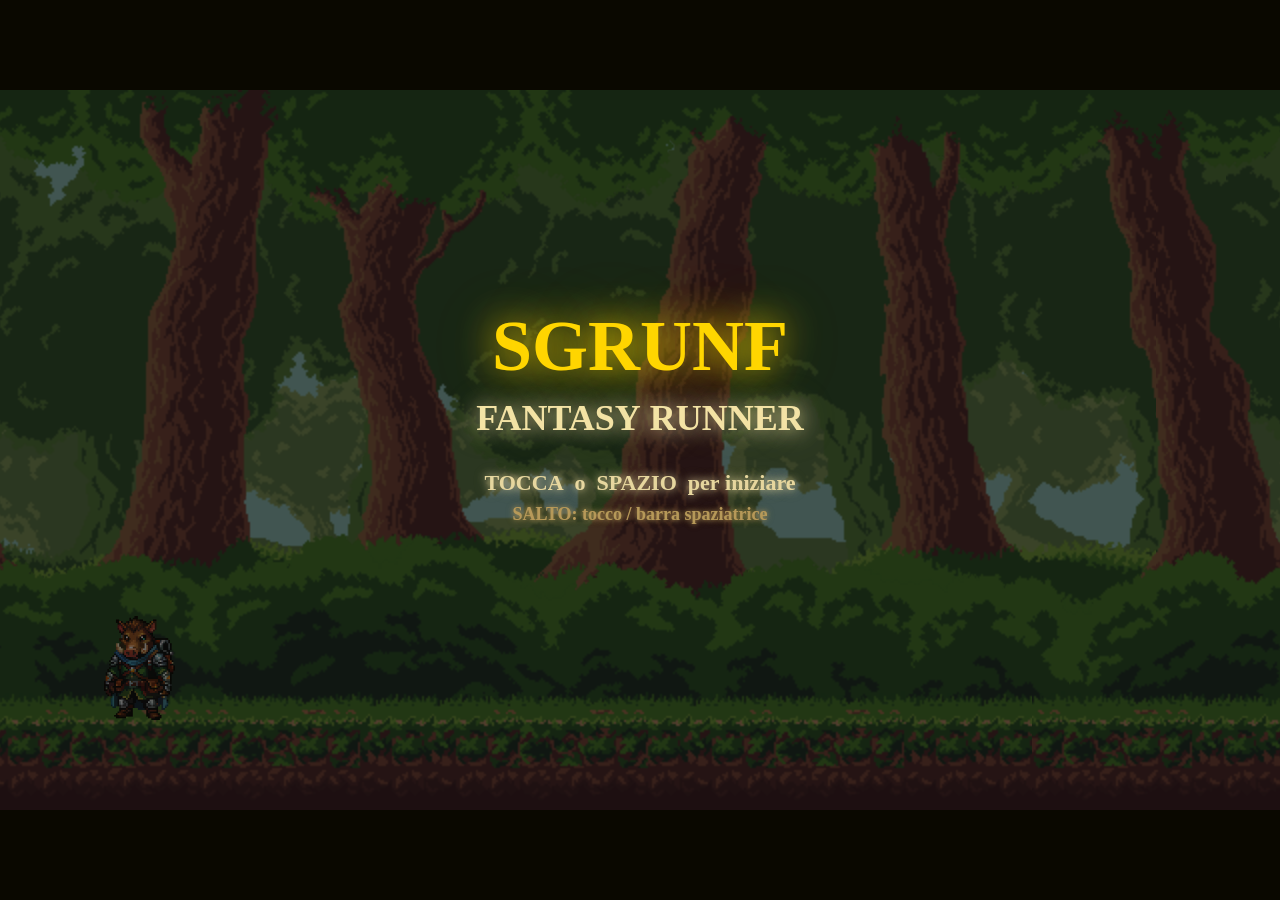
==== ModalitaFantasy/index.html @ 196d4c51 "Primo caricamento della landing e delle due modalita" ====
<!DOCTYPE html>
<html lang="it">
<head>
  <meta charset="UTF-8">
  <meta name="viewport" content="width=device-width, initial-scale=1.0, user-scalable=no">
  <title>Sgrunf Fantasy</title>
  
  <link rel="stylesheet" href="fantasy.css">
  <script src="fantasy.js" defer></script>

</head>
<body>
  <canvas id="gameCanvas"></canvas>
</body>
</html>
---- ModalitaFantasy/fantasy.css ----
/* ============================================================
   CYBERPUNK RUNNER — CSS
   Layout 16:9 rigido e responsive.
   Il canvas mantiene proporzioni fisse 1280×720 e si scala
   in modo da riempire il viewport senza distorsioni.
   ============================================================ */

*, *::before, *::after {
  margin: 0;
  padding: 0;
  box-sizing: border-box;
}

html, body {
  width: 100%;
  /* Fallback per browser senza supporto dvh */
  height: 100vh;
  /* dvh = dynamic viewport height: esclude la UI del browser mobile
     (barra indirizzi, barra tab). Risolve il taglio del canvas su iOS/Android. */
  height: 100dvh;
  background: #0a0800;
  display: flex;
  justify-content: center;
  align-items: center;
  overflow: hidden;
  touch-action: none;
}

/*
 * Il canvas ha dimensioni interne 1280×720 (16:9).
 * Il ridimensionamento CSS mantiene il rapporto senza distorcere.
 * "object-fit" non si applica ai canvas: si usano max-width/max-height
 * con aspect-ratio CSS.
 */
#gameCanvas {
  display: block;
  /* Pixel art: nessun anti-aliasing */
  image-rendering: pixelated;
  /* crisp-edges rimosso: su alcuni mobile GPU forza rasterizzazione software */
  /* will-change: transform suggerisce al browser di promuovere il canvas
     a layer compositing dedicato, riducendo il re-paint ad ogni frame */
  will-change: transform;
  /* Mantieni aspect ratio 16:9 via CSS */
  aspect-ratio: 16 / 9;
  width: 100vw;
  height: auto;
  max-width: 100vw;
  /* Fallback vh + dvh per escludere la UI del browser mobile */
  max-height: 100vh;
  max-height: 100dvh;
  object-fit: contain;
}

/* Su schermi più alti che larghi (portrait) adatta in altezza */
@media (max-aspect-ratio: 16/9) {
  #gameCanvas {
    width: auto;
    height: 100vh;
    height: 100dvh;
  }
}
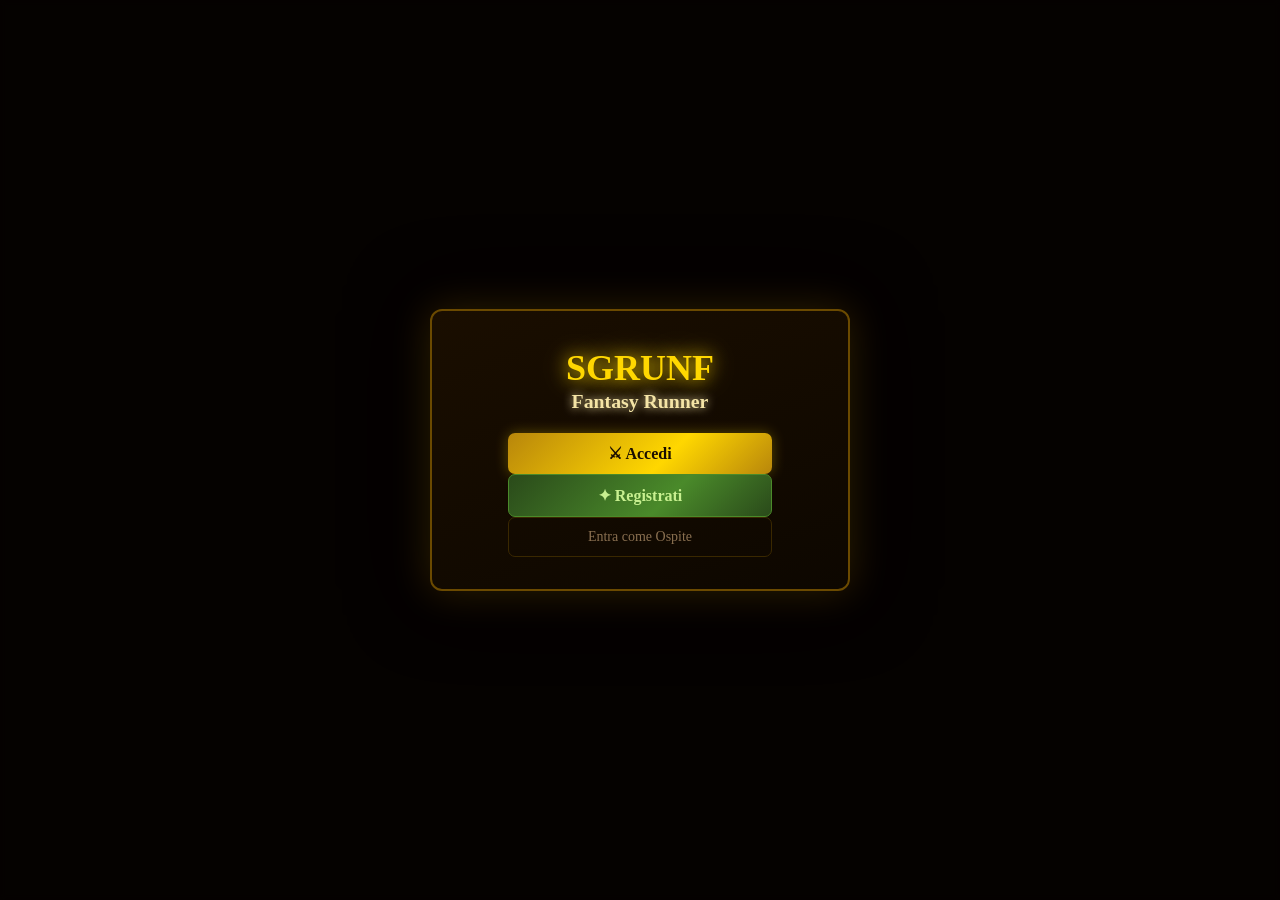
==== commit 4a9f4f19: "Aggiunta classifica e crediti agli autori" ====
--- a/ModalitaFantasy/index.html
+++ b/ModalitaFantasy/index.html
@@ -4,10 +4,13 @@
   <meta charset="UTF-8">
   <meta name="viewport" content="width=device-width, initial-scale=1.0, user-scalable=no">
   <title>Sgrunf Fantasy</title>
-  
+
   <link rel="stylesheet" href="fantasy.css">
-  <script src="fantasy.js" defer></script>
-
+  <!--
+    type="module" è necessario per usare import() dinamico (Supabase SDK via CDN ESM).
+    Il defer è implicito nei moduli ES.
+  -->
+  <script type="module" src="fantasy.js"></script>
 </head>
 <body>
   <canvas id="gameCanvas"></canvas>
--- a/ModalitaFantasy/fantasy.css
+++ b/ModalitaFantasy/fantasy.css
@@ -59,3 +59,152 @@
     height: 100dvh;
   }
 }
+
+
+/* ============================================================
+   AUTH OVERLAY — schermata di login/registrazione
+   ============================================================ */
+
+#auth-overlay {
+  position: fixed;
+  inset: 0;
+  z-index: 100;
+  display: flex;
+  justify-content: center;
+  align-items: center;
+  background: rgba(5, 2, 0, 0.88);
+  /* Sfondo scuro semi-opaco sopra il canvas */
+  backdrop-filter: blur(3px);
+}
+
+.auth-box {
+  background: linear-gradient(160deg, #1a0e00 0%, #0d0700 100%);
+  border: 2px solid #6b4a00;
+  border-radius: 12px;
+  padding: 36px 40px 32px;
+  width: min(420px, 90vw);
+  box-shadow: 0 0 40px rgba(255, 180, 0, 0.18), 0 0 80px rgba(0,0,0,0.6);
+  display: flex;
+  flex-direction: column;
+  align-items: center;
+  gap: 14px;
+}
+
+.auth-title {
+  font-family: 'Georgia', 'Palatino Linotype', Palatino, serif;
+  font-size: clamp(26px, 5vw, 36px);
+  color: #ffd700;
+  text-align: center;
+  text-shadow: 0 0 18px #ffd700, 0 0 36px rgba(255,215,0,0.4);
+  line-height: 1.2;
+  margin-bottom: 6px;
+}
+.auth-title span {
+  font-size: 0.55em;
+  color: #f4e4a6;
+  display: block;
+  text-shadow: 0 0 10px #f4e4a6;
+}
+
+.auth-form-title {
+  font-family: 'Georgia', serif;
+  font-size: 20px;
+  color: #f4e4a6;
+  text-shadow: 0 0 8px #f4e4a6;
+  align-self: flex-start;
+  margin-bottom: 2px;
+}
+
+.auth-input {
+  width: 100%;
+  background: rgba(255,200,80,0.07);
+  border: 1px solid #5a3800;
+  border-radius: 6px;
+  padding: 10px 14px;
+  color: #f4e4a6;
+  font-family: 'Georgia', serif;
+  font-size: 15px;
+  outline: none;
+  transition: border-color 0.2s;
+}
+.auth-input:focus {
+  border-color: #ffd700;
+  box-shadow: 0 0 8px rgba(255,215,0,0.25);
+}
+.auth-input::placeholder { color: #6b5030; }
+
+.auth-btn {
+  width: 100%;
+  padding: 11px 0;
+  border: none;
+  border-radius: 7px;
+  font-family: 'Georgia', serif;
+  font-size: 16px;
+  cursor: pointer;
+  transition: filter 0.15s, transform 0.1s;
+}
+.auth-btn:active { transform: scale(0.97); }
+
+.auth-btn-primary {
+  background: linear-gradient(135deg, #b8860b 0%, #ffd700 60%, #b8860b 100%);
+  color: #1a0e00;
+  font-weight: bold;
+  box-shadow: 0 0 14px rgba(255,215,0,0.3);
+}
+.auth-btn-primary:hover { filter: brightness(1.12); }
+
+.auth-btn-secondary {
+  background: linear-gradient(135deg, #2a4a1a 0%, #4a8a2a 60%, #2a4a1a 100%);
+  color: #c8f090;
+  font-weight: bold;
+  border: 1px solid #4a8a2a;
+}
+.auth-btn-secondary:hover { filter: brightness(1.12); }
+
+.auth-btn-ghost {
+  background: transparent;
+  color: #8a7050;
+  border: 1px solid #3a2800;
+  font-size: 14px;
+}
+.auth-btn-ghost:hover { color: #c8a870; border-color: #6b4a00; }
+
+.auth-form {
+  width: 100%;
+  display: flex;
+  flex-direction: column;
+  gap: 10px;
+}
+
+.auth-msg {
+  font-family: 'Georgia', serif;
+  font-size: 13px;
+  min-height: 18px;
+  color: #ff7070;
+  text-align: center;
+}
+
+/* ============================================================
+   BOTTONE LOGOUT — sovrapposto al canvas in START / GAMEOVER
+   ============================================================ */
+
+#btn-logout-overlay {
+  position: fixed;
+  top: 14px;
+  right: 14px;
+  z-index: 50;
+  background: rgba(30, 12, 0, 0.82);
+  border: 1px solid #6b4a00;
+  border-radius: 6px;
+  color: #c8a870;
+  font-family: 'Georgia', serif;
+  font-size: 13px;
+  padding: 6px 14px;
+  cursor: pointer;
+  transition: background 0.15s, color 0.15s;
+}
+#btn-logout-overlay:hover {
+  background: rgba(60, 25, 0, 0.95);
+  color: #ffd700;
+  border-color: #ffd700;
+}
